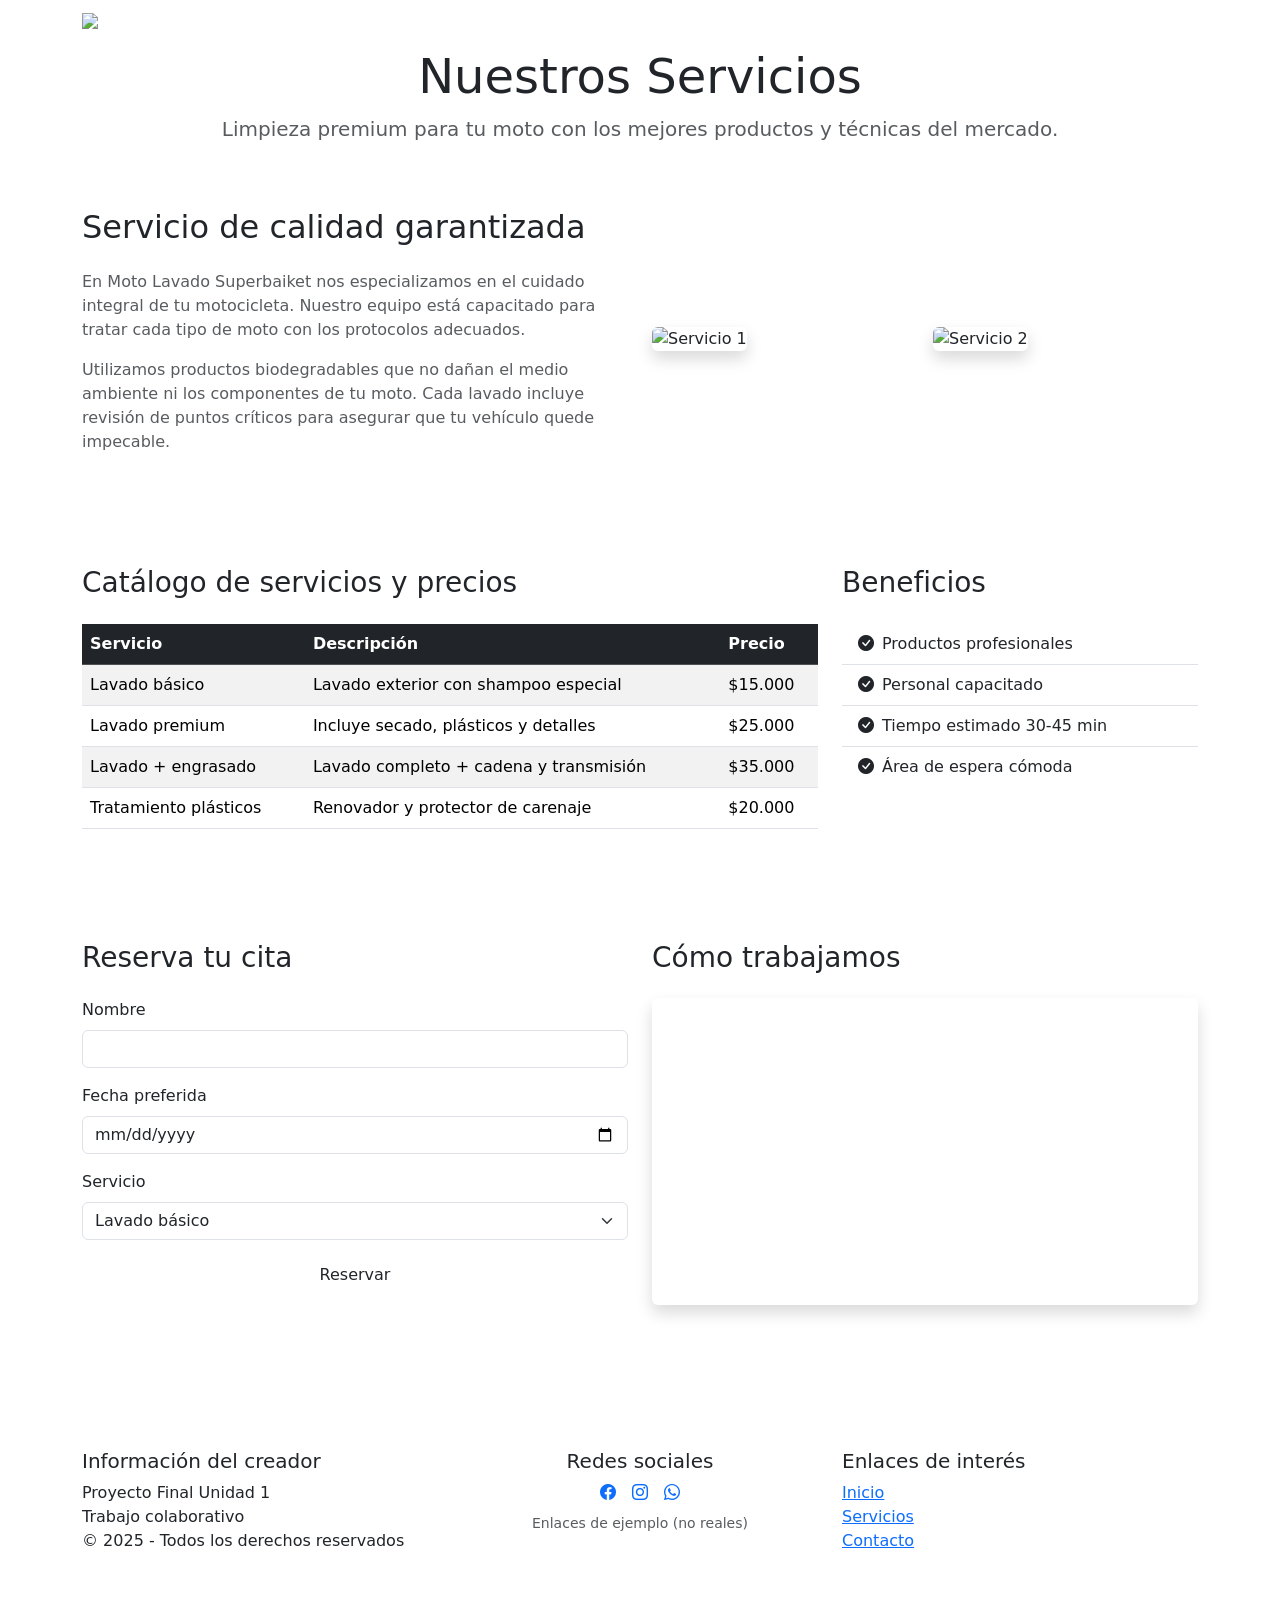
==== pagina.html @ c1816be9 "Integracion Video y Mejora de letra" ====
<!DOCTYPE html>
<html lang="es">
<head>
    <meta charset="UTF-8">
    <meta name="viewport" content="width=device-width, initial-scale=1">
    <title>Servicios - Moto Lavado Superbaiket</title>
    <link href="https://cdn.jsdelivr.net/npm/bootstrap@5.3.8/dist/css/bootstrap.min.css" rel="stylesheet" integrity="sha384-sRIl4kxILFvY47J16cr9ZwB07vP4J8+LH7qKQnuqkuIAvNWLzeN8tE5YBujZqJLB" crossorigin="anonymous">
    <link rel="stylesheet" href="https://cdn.jsdelivr.net/npm/bootstrap-icons@1.11.3/font/bootstrap-icons.min.css">
    <link rel="stylesheet" href="css/paginastyle.css">
</head>
<body>
    <!-- Barra de Navegación -->
    <nav class="navbar navbar-expand-lg navbar-dark fixed-top">
        <div class="container">
            <a class="navbar-brand d-flex align-items-center" href="index.html">
                <img src="imagenes/Logo 1.png" alt="Moto Lavado Superbaiket" class="logo-navbar">
                <span class="ms-2 d-none d-md-inline">Moto Lavado Superbaiket</span>
            </a>
            <button class="navbar-toggler" type="button" data-bs-toggle="collapse" data-bs-target="#navbarNav" aria-controls="navbarNav" aria-expanded="false" aria-label="Toggle navigation">
                <span class="navbar-toggler-icon"></span>
            </button>
            <div class="collapse navbar-collapse justify-content-end" id="navbarNav">
                <ul class="navbar-nav">
                    <li class="nav-item">
                        <a class="nav-link" href="index.html">Inicio</a>
                    </li>
                    <li class="nav-item">
                        <a class="nav-link active" href="pagina.html">Servicios</a>
                    </li>
                </ul>
            </div>
        </div>
    </nav>

    <!-- Espaciador por navbar fixed -->
    <div class="navbar-spacer"></div>

    <main class="container py-5">
        <!-- Encabezado de página -->
        <div class="row mb-5">
            <div class="col-12 text-center">
                <h1 class="display-5 section-title">Nuestros Servicios</h1>
                <p class="lead text-muted">Limpieza premium para tu moto con los mejores productos y técnicas del mercado.</p>
            </div>
        </div>

        <!-- Sección 1: Headline + Imágenes -->
        <section class="row align-items-center mb-5 pb-5">
            <div class="col-md-6 mb-4 mb-md-0">
                <h2 class="section-title mb-4">Servicio de calidad garantizada</h2>
                <p class="text-muted">En Moto Lavado Superbaiket nos especializamos en el cuidado integral de tu motocicleta. Nuestro equipo está capacitado para tratar cada tipo de moto con los protocolos adecuados.</p>
                <p class="text-muted">Utilizamos productos biodegradables que no dañan el medio ambiente ni los componentes de tu moto. Cada lavado incluye revisión de puntos críticos para asegurar que tu vehículo quede impecable.</p>
            </div>
            <div class="col-md-6">
                <div class="row g-3">
                    <div class="col-6">
                        <img src="imagenes/Motolavado4.png" alt="Servicio 1" class="img-fluid rounded shadow w-100">
                    </div>
                    <div class="col-6">
                        <img src="imagenes/Motolavado5.jpg" alt="Servicio 2" class="img-fluid rounded shadow w-100">
                    </div>
                </div>
            </div>
        </section>

        <!-- Sección 2: Tabla de servicios + Lista -->
        <section class="row mb-5 pb-5">
            <div class="col-lg-8 mb-4 mb-lg-0">
                <h3 class="section-title mb-4">Catálogo de servicios y precios</h3>
                <div class="table-responsive">
                    <table class="table table-striped table-hover align-middle">
                        <thead class="table-dark">
                            <tr>
                                <th>Servicio</th>
                                <th>Descripción</th>
                                <th>Precio</th>
                            </tr>
                        </thead>
                        <tbody>
                            <tr>
                                <td>Lavado básico</td>
                                <td>Lavado exterior con shampoo especial</td>
                                <td>$15.000</td>
                            </tr>
                            <tr>
                                <td>Lavado premium</td>
                                <td>Incluye secado, plásticos y detalles</td>
                                <td>$25.000</td>
                            </tr>
                            <tr>
                                <td>Lavado + engrasado</td>
                                <td>Lavado completo + cadena y transmisión</td>
                                <td>$35.000</td>
                            </tr>
                            <tr>
                                <td>Tratamiento plásticos</td>
                                <td>Renovador y protector de carenaje</td>
                                <td>$20.000</td>
                            </tr>
                        </tbody>
                    </table>
                </div>
            </div>
            <div class="col-lg-4">
                <h3 class="section-title mb-4">Beneficios</h3>
                <ul class="list-group list-group-flush">
                    <li class="list-group-item d-flex align-items-center">
                        <i class="bi bi-check-circle-fill text-accent me-2"></i>
                        Productos profesionales
                    </li>
                    <li class="list-group-item d-flex align-items-center">
                        <i class="bi bi-check-circle-fill text-accent me-2"></i>
                        Personal capacitado
                    </li>
                    <li class="list-group-item d-flex align-items-center">
                        <i class="bi bi-check-circle-fill text-accent me-2"></i>
                        Tiempo estimado 30-45 min
                    </li>
                    <li class="list-group-item d-flex align-items-center">
                        <i class="bi bi-check-circle-fill text-accent me-2"></i>
                        Área de espera cómoda
                    </li>
                </ul>
            </div>
        </section>

        <!-- Sección 3: Video + Formulario de contacto -->
        <section class="row mb-5">
            <div class="col-md-6 mb-4 mb-md-0">
                <h3 class="section-title mb-4">Reserva tu cita</h3>
                <form>
                    <div class="mb-3">
                        <label for="nombre2" class="form-label">Nombre</label>
                        <input type="text" class="form-control" id="nombre2" required>
                    </div>
                    <div class="mb-3">
                        <label for="fecha" class="form-label">Fecha preferida</label>
                        <input type="date" class="form-control" id="fecha">
                    </div>
                    <div class="mb-3">
                        <label for="servicio" class="form-label">Servicio</label>
                        <select class="form-select" id="servicio">
                            <option>Lavado básico</option>
                            <option>Lavado premium</option>
                            <option>Lavado + engrasado</option>
                            <option>Tratamiento plásticos</option>
                        </select>
                    </div>
                    <button type="submit" class="btn btn-accent w-100">Reservar</button>
                </form>
            </div>
            <div class="col-md-6">
                <h3 class="section-title mb-4">Cómo trabajamos</h3>
                <div class="ratio ratio-16x9 rounded overflow-hidden shadow">
                    <iframe src="https://www.youtube.com/embed/LuhhlV20DYg" title="Video de nuestro proceso de lavado" allowfullscreen></iframe>
                </div>
            </div>
        </section>
    </main>

    <!-- Footer -->
    <footer class="footer-superbaiket">
        <div class="container py-5">
            <div class="row g-4">
                <div class="col-md-4">
                    <h5 class="footer-title">Información del creador</h5>
                    <ul class="list-unstyled">
                        <li>Proyecto Final Unidad 1</li>
                        <li>Trabajo colaborativo</li>
                        <li>© 2025 - Todos los derechos reservados</li>
                    </ul>
                </div>
                <div class="col-md-4 text-center">
                    <h5 class="footer-title">Redes sociales</h5>
                    <div class="d-flex justify-content-center gap-3">
                        <a href="#" class="footer-social" aria-label="Facebook"><i class="bi bi-facebook"></i></a>
                        <a href="#" class="footer-social" aria-label="Instagram"><i class="bi bi-instagram"></i></a>
                        <a href="#" class="footer-social" aria-label="WhatsApp"><i class="bi bi-whatsapp"></i></a>
                    </div>
                    <p class="small mt-2 text-muted">Enlaces de ejemplo (no reales)</p>
                </div>
                <div class="col-md-4">
                    <h5 class="footer-title">Enlaces de interés</h5>
                    <ul class="list-unstyled">
                        <li><a href="index.html" class="footer-link">Inicio</a></li>
                        <li><a href="pagina.html" class="footer-link">Servicios</a></li>
                        <li><a href="#" class="footer-link">Contacto</a></li>
                    </ul>
                </div>
            </div>
        </div>
    </footer>

    <script src="https://cdn.jsdelivr.net/npm/bootstrap@5.3.8/dist/js/bootstrap.bundle.min.js" integrity="sha384-FKyoEForCGlyvwx9Hj09JcYn3nv7wiPVlz7YYwJrWVcXK/BmnVDxM+D2scQbITxI" crossorigin="anonymous"></script>
</body>
</html>
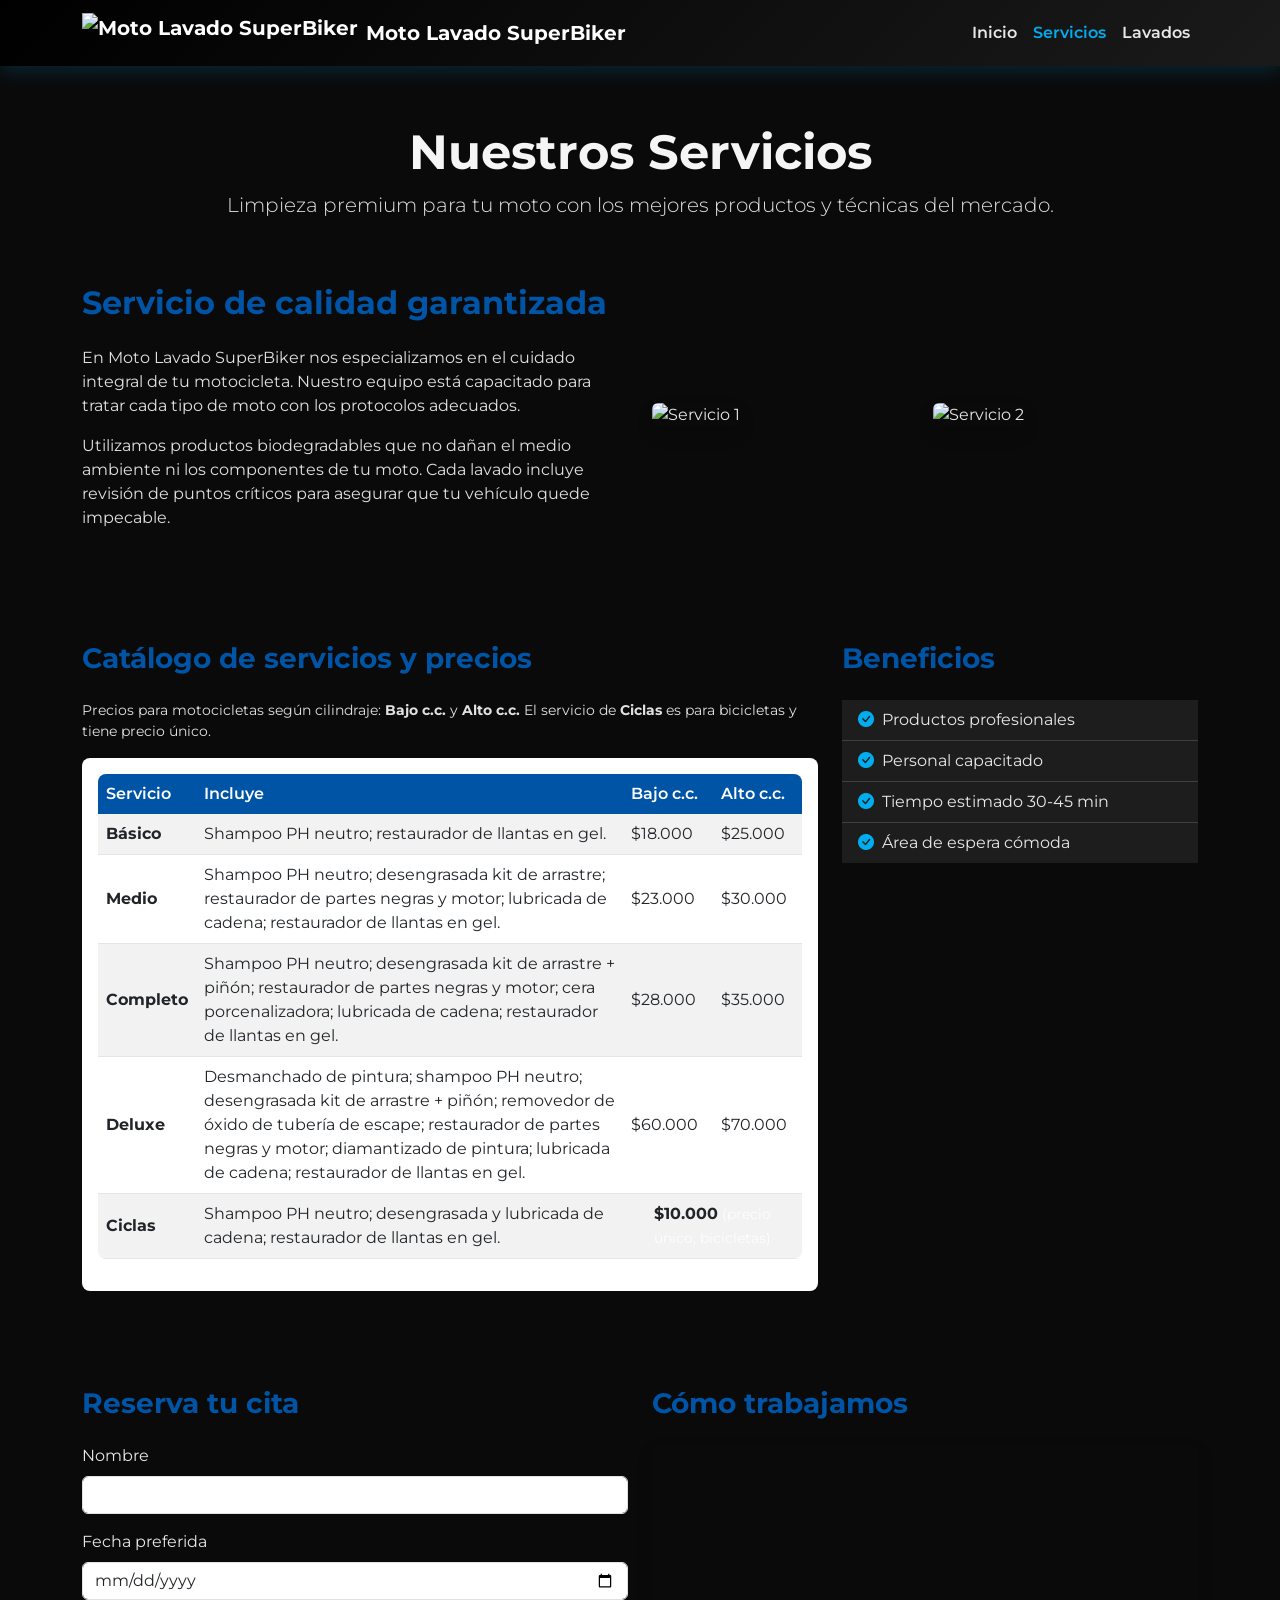
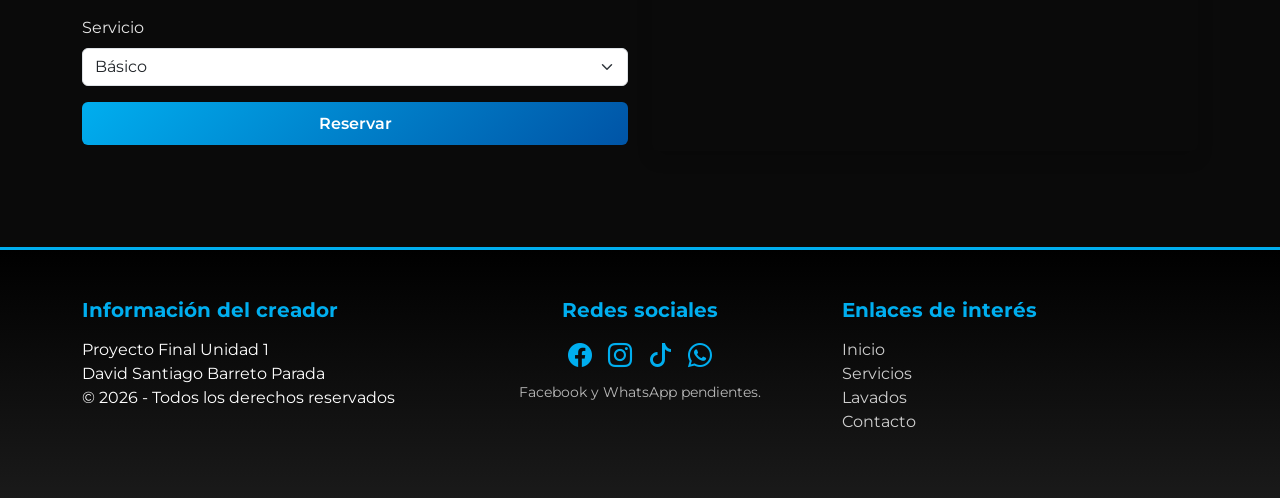
==== commit ef14e18d: "Integracion CRUD AND DOM" ====
--- a/pagina.html
+++ b/pagina.html
@@ -3,7 +3,7 @@
 <head>
     <meta charset="UTF-8">
     <meta name="viewport" content="width=device-width, initial-scale=1">
-    <title>Servicios - Moto Lavado Superbaiket</title>
+    <title>Servicios - Moto Lavado SuperBiker</title>
     <link href="https://cdn.jsdelivr.net/npm/bootstrap@5.3.8/dist/css/bootstrap.min.css" rel="stylesheet" integrity="sha384-sRIl4kxILFvY47J16cr9ZwB07vP4J8+LH7qKQnuqkuIAvNWLzeN8tE5YBujZqJLB" crossorigin="anonymous">
     <link rel="stylesheet" href="https://cdn.jsdelivr.net/npm/bootstrap-icons@1.11.3/font/bootstrap-icons.min.css">
     <link rel="stylesheet" href="css/paginastyle.css">
@@ -13,8 +13,8 @@
     <nav class="navbar navbar-expand-lg navbar-dark fixed-top">
         <div class="container">
             <a class="navbar-brand d-flex align-items-center" href="index.html">
-                <img src="imagenes/Logo 1.png" alt="Moto Lavado Superbaiket" class="logo-navbar">
-                <span class="ms-2 d-none d-md-inline">Moto Lavado Superbaiket</span>
+                <img src="imagenes/Logo 1.png" alt="Moto Lavado SuperBiker" class="logo-navbar">
+                <span class="ms-2 d-none d-md-inline">Moto Lavado SuperBiker</span>
             </a>
             <button class="navbar-toggler" type="button" data-bs-toggle="collapse" data-bs-target="#navbarNav" aria-controls="navbarNav" aria-expanded="false" aria-label="Toggle navigation">
                 <span class="navbar-toggler-icon"></span>
@@ -27,6 +27,9 @@
                     <li class="nav-item">
                         <a class="nav-link active" href="pagina.html">Servicios</a>
                     </li>
+                    <li class="nav-item">
+                        <a class="nav-link" href="productos.html">Lavados</a>
+                    </li>
                 </ul>
             </div>
         </div>
@@ -48,7 +51,7 @@
         <section class="row align-items-center mb-5 pb-5">
             <div class="col-md-6 mb-4 mb-md-0">
                 <h2 class="section-title mb-4">Servicio de calidad garantizada</h2>
-                <p class="text-muted">En Moto Lavado Superbaiket nos especializamos en el cuidado integral de tu motocicleta. Nuestro equipo está capacitado para tratar cada tipo de moto con los protocolos adecuados.</p>
+                <p class="text-muted">En Moto Lavado SuperBiker nos especializamos en el cuidado integral de tu motocicleta. Nuestro equipo está capacitado para tratar cada tipo de moto con los protocolos adecuados.</p>
                 <p class="text-muted">Utilizamos productos biodegradables que no dañan el medio ambiente ni los componentes de tu moto. Cada lavado incluye revisión de puntos críticos para asegurar que tu vehículo quede impecable.</p>
             </div>
             <div class="col-md-6">
@@ -67,35 +70,46 @@
         <section class="row mb-5 pb-5">
             <div class="col-lg-8 mb-4 mb-lg-0">
                 <h3 class="section-title mb-4">Catálogo de servicios y precios</h3>
+                <p class="text-muted small mb-3">Precios para motocicletas según cilindraje: <strong>Bajo c.c.</strong> y <strong>Alto c.c.</strong> El servicio de <strong>Ciclas</strong> es para bicicletas y tiene precio único.</p>
                 <div class="table-responsive">
                     <table class="table table-striped table-hover align-middle">
                         <thead class="table-dark">
                             <tr>
                                 <th>Servicio</th>
-                                <th>Descripción</th>
-                                <th>Precio</th>
+                                <th>Incluye</th>
+                                <th>Bajo c.c.</th>
+                                <th>Alto c.c.</th>
                             </tr>
                         </thead>
                         <tbody>
                             <tr>
-                                <td>Lavado básico</td>
-                                <td>Lavado exterior con shampoo especial</td>
-                                <td>$15.000</td>
-                            </tr>
-                            <tr>
-                                <td>Lavado premium</td>
-                                <td>Incluye secado, plásticos y detalles</td>
+                                <td><strong>Básico</strong></td>
+                                <td>Shampoo PH neutro; restaurador de llantas en gel.</td>
+                                <td>$18.000</td>
                                 <td>$25.000</td>
                             </tr>
                             <tr>
-                                <td>Lavado + engrasado</td>
-                                <td>Lavado completo + cadena y transmisión</td>
+                                <td><strong>Medio</strong></td>
+                                <td>Shampoo PH neutro; desengrasada kit de arrastre; restaurador de partes negras y motor; lubricada de cadena; restaurador de llantas en gel.</td>
+                                <td>$23.000</td>
+                                <td>$30.000</td>
+                            </tr>
+                            <tr>
+                                <td><strong>Completo</strong></td>
+                                <td>Shampoo PH neutro; desengrasada kit de arrastre + piñón; restaurador de partes negras y motor; cera porcenalizadora; lubricada de cadena; restaurador de llantas en gel.</td>
+                                <td>$28.000</td>
                                 <td>$35.000</td>
                             </tr>
                             <tr>
-                                <td>Tratamiento plásticos</td>
-                                <td>Renovador y protector de carenaje</td>
-                                <td>$20.000</td>
+                                <td><strong>Deluxe</strong></td>
+                                <td>Desmanchado de pintura; shampoo PH neutro; desengrasada kit de arrastre + piñón; removedor de óxido de tubería de escape; restaurador de partes negras y motor; diamantizado de pintura; lubricada de cadena; restaurador de llantas en gel.</td>
+                                <td>$60.000</td>
+                                <td>$70.000</td>
+                            </tr>
+                            <tr>
+                                <td><strong>Ciclas</strong></td>
+                                <td>Shampoo PH neutro; desengrasada y lubricada de cadena; restaurador de llantas en gel.</td>
+                                <td colspan="2" class="text-center"><strong>$10.000</strong> <span class="text-muted small">(precio único, bicicletas)</span></td>
                             </tr>
                         </tbody>
                     </table>
@@ -140,10 +154,11 @@
                     <div class="mb-3">
                         <label for="servicio" class="form-label">Servicio</label>
                         <select class="form-select" id="servicio">
-                            <option>Lavado básico</option>
-                            <option>Lavado premium</option>
-                            <option>Lavado + engrasado</option>
-                            <option>Tratamiento plásticos</option>
+                            <option>Básico</option>
+                            <option>Medio</option>
+                            <option>Completo</option>
+                            <option>Deluxe</option>
+                            <option>Ciclas (bicicletas)</option>
                         </select>
                     </div>
                     <button type="submit" class="btn btn-accent w-100">Reservar</button>
@@ -166,24 +181,26 @@
                     <h5 class="footer-title">Información del creador</h5>
                     <ul class="list-unstyled">
                         <li>Proyecto Final Unidad 1</li>
-                        <li>Trabajo colaborativo</li>
-                        <li>© 2025 - Todos los derechos reservados</li>
+                        <li>David Santiago Barreto Parada</li>
+                        <li>© 2026 - Todos los derechos reservados</li>
                     </ul>
                 </div>
                 <div class="col-md-4 text-center">
                     <h5 class="footer-title">Redes sociales</h5>
                     <div class="d-flex justify-content-center gap-3">
-                        <a href="#" class="footer-social" aria-label="Facebook"><i class="bi bi-facebook"></i></a>
-                        <a href="#" class="footer-social" aria-label="Instagram"><i class="bi bi-instagram"></i></a>
-                        <a href="#" class="footer-social" aria-label="WhatsApp"><i class="bi bi-whatsapp"></i></a>
-                    </div>
-                    <p class="small mt-2 text-muted">Enlaces de ejemplo (no reales)</p>
+                        <a href="#" class="footer-social" aria-label="Facebook (pendiente)"><i class="bi bi-facebook"></i></a>
+                        <a href="https://www.instagram.com/motolavado_superbiker?igsh=YTVqdnNhYm55aDRh" class="footer-social" aria-label="Instagram Moto Lavado SuperBiker" target="_blank" rel="noopener noreferrer"><i class="bi bi-instagram"></i></a>
+                        <a href="https://www.tiktok.com/@motolavado.sbk" class="footer-social" aria-label="TikTok Moto Lavado SuperBiker" target="_blank" rel="noopener noreferrer"><i class="bi bi-tiktok"></i></a>
+                        <a href="#" class="footer-social" aria-label="WhatsApp (pendiente)"><i class="bi bi-whatsapp"></i></a>
+                    </div>
+                    <p class="small mt-2 text-muted">Facebook y WhatsApp pendientes.</p>
                 </div>
                 <div class="col-md-4">
                     <h5 class="footer-title">Enlaces de interés</h5>
                     <ul class="list-unstyled">
                         <li><a href="index.html" class="footer-link">Inicio</a></li>
                         <li><a href="pagina.html" class="footer-link">Servicios</a></li>
+                        <li><a href="productos.html" class="footer-link">Lavados</a></li>
                         <li><a href="#" class="footer-link">Contacto</a></li>
                     </ul>
                 </div>
--- a/css/paginastyle.css
+++ b/css/paginastyle.css
@@ -0,0 +1,207 @@
+/* Moto Lavado SuperBiker - Estilos página Servicios */
+/* Misma paleta que iniciostyle.css */
+
+@import url('https://fonts.googleapis.com/css2?family=Montserrat:wght@400;600;700&display=swap');
+
+:root {
+    --superbaiket-negro: #000000;
+    --superbaiket-cyan: #00AEEF;
+    --superbaiket-azul: #0054A6;
+    --superbaiket-blanco: #ffffff;
+}
+
+body {
+    font-family: 'Montserrat', sans-serif;
+    background-color: #0a0a0a;
+    color: #333;
+}
+
+/* Contraste: texto legible sobre fondo oscuro */
+main {
+    color: rgba(255, 255, 255, 0.9);
+}
+
+main p,
+main .text-muted,
+main .lead {
+    color: rgba(255, 255, 255, 0.88) !important;
+}
+
+main .display-5 {
+    color: #f5f5f5;
+}
+
+/* Tabla catálogo: fondo claro y texto oscuro para legibilidad */
+main .table-responsive {
+    background: #fff;
+    padding: 1rem;
+    border-radius: 8px;
+}
+
+main .table tbody td {
+    color: #212529 !important;
+    border-color: rgba(0,0,0,.1);
+}
+
+main .table thead.table-dark th {
+    background-color: var(--superbaiket-azul) !important;
+    color: white !important;
+}
+
+/* Listas sobre fondo oscuro */
+main .list-group-item {
+    background: rgba(255, 255, 255, 0.08);
+    color: rgba(255, 255, 255, 0.9);
+    border-color: rgba(255,255,255,0.15);
+}
+
+/* Cards y formularios mantienen fondo claro y texto oscuro */
+main .card,
+main .card-body {
+    background-color: #fff !important;
+}
+
+main .card .form-label,
+main .card .form-control,
+main .card .form-select,
+main .card textarea,
+main .card p,
+main .card h3,
+main .card .section-title {
+    color: #212529 !important;
+}
+
+main .card .text-muted,
+main .card small {
+    color: #6c757d !important;
+}
+
+main .card .list-group-item {
+    background: #fff !important;
+    color: #212529 !important;
+    border-color: rgba(0,0,0,.125);
+}
+
+/* Navbar */
+.navbar {
+    background: linear-gradient(135deg, var(--superbaiket-negro) 0%, #1a1a1a 100%) !important;
+    box-shadow: 0 4px 20px rgba(0, 174, 239, 0.2);
+}
+
+.navbar-brand {
+    font-weight: 700;
+    color: var(--superbaiket-blanco) !important;
+}
+
+.logo-navbar {
+    height: 40px;
+    width: auto;
+    object-fit: contain;
+}
+
+.nav-link {
+    color: rgba(255, 255, 255, 0.9) !important;
+    font-weight: 600;
+    transition: color 0.3s;
+}
+
+.nav-link:hover,
+.nav-link.active {
+    color: var(--superbaiket-cyan) !important;
+}
+
+/* Espaciador para navbar fixed */
+.navbar-spacer {
+    height: 76px;
+}
+
+/* Títulos */
+.section-title {
+    color: var(--superbaiket-azul);
+    font-weight: 700;
+}
+
+.text-accent {
+    color: var(--superbaiket-cyan) !important;
+}
+
+/* Tablas */
+.table {
+    border-radius: 8px;
+    overflow: hidden;
+}
+
+.table thead th {
+    background-color: var(--superbaiket-azul) !important;
+    color: white !important;
+    font-weight: 600;
+    border: none;
+}
+
+/* Badge acento */
+.bg-accent {
+    background-color: var(--superbaiket-cyan) !important;
+}
+
+/* Botón acento */
+.btn-accent {
+    background: linear-gradient(135deg, var(--superbaiket-cyan) 0%, var(--superbaiket-azul) 100%);
+    border: none;
+    color: white;
+    font-weight: 600;
+    padding: 0.6rem 1.5rem;
+    transition: transform 0.2s, box-shadow 0.2s;
+}
+
+.btn-accent:hover {
+    background: linear-gradient(135deg, #00c4ff 0%, #0066cc 100%);
+    color: white;
+    transform: translateY(-2px);
+    box-shadow: 0 4px 15px rgba(0, 174, 239, 0.4);
+}
+
+/* Cards */
+.card {
+    border-radius: 12px;
+    border: none;
+}
+
+/* Footer */
+.footer-superbaiket {
+    background: linear-gradient(180deg, var(--superbaiket-negro) 0%, #1a1a1a 100%);
+    color: var(--superbaiket-blanco);
+    border-top: 3px solid var(--superbaiket-cyan);
+}
+
+.footer-title {
+    color: var(--superbaiket-cyan);
+    font-weight: 700;
+    margin-bottom: 1rem;
+}
+
+.footer-social {
+    color: var(--superbaiket-cyan);
+    font-size: 1.5rem;
+    transition: color 0.3s, transform 0.3s;
+}
+
+.footer-social:hover {
+    color: var(--superbaiket-blanco);
+    transform: scale(1.2);
+}
+
+.footer-link {
+    color: rgba(255, 255, 255, 0.8);
+    text-decoration: none;
+    transition: color 0.3s;
+}
+
+.footer-link:hover {
+    color: var(--superbaiket-cyan);
+}
+
+/* Texto del footer legible sobre fondo oscuro */
+.footer-superbaiket .text-muted,
+.footer-superbaiket .small {
+    color: rgba(255, 255, 255, 0.7) !important;
+}
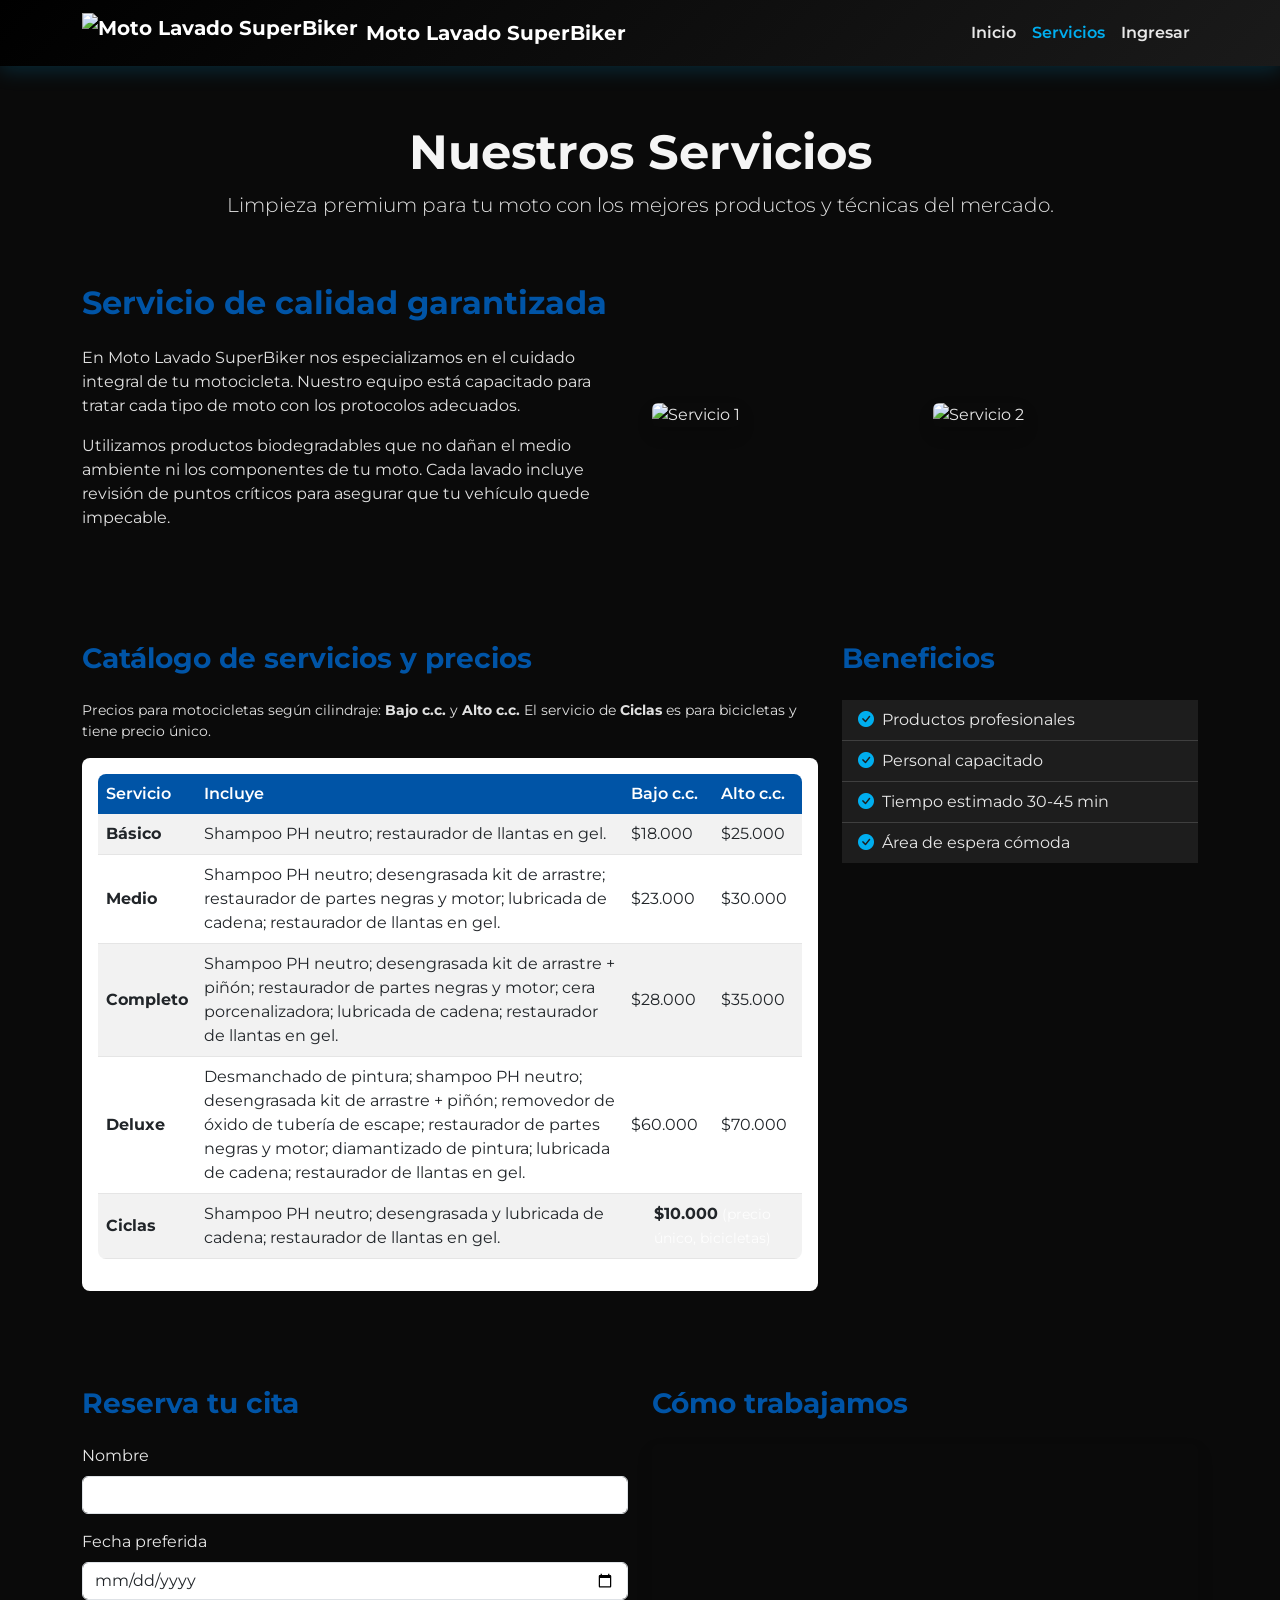
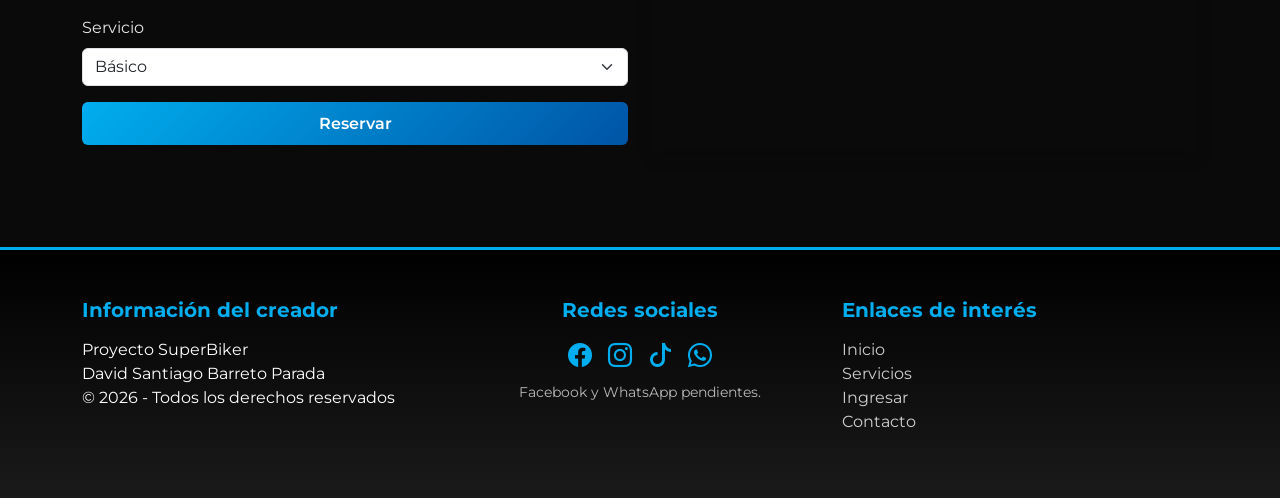
==== commit e6f4ef41: "add Login" ====
--- a/pagina.html
+++ b/pagina.html
@@ -28,7 +28,7 @@
                         <a class="nav-link active" href="pagina.html">Servicios</a>
                     </li>
                     <li class="nav-item">
-                        <a class="nav-link" href="productos.html">Lavados</a>
+                        <a class="nav-link" href="ingresar.html">Ingresar</a>
                     </li>
                 </ul>
             </div>
@@ -180,7 +180,7 @@
                 <div class="col-md-4">
                     <h5 class="footer-title">Información del creador</h5>
                     <ul class="list-unstyled">
-                        <li>Proyecto Final Unidad 1</li>
+                        <li>Proyecto SuperBiker</li>
                         <li>David Santiago Barreto Parada</li>
                         <li>© 2026 - Todos los derechos reservados</li>
                     </ul>
@@ -200,7 +200,7 @@
                     <ul class="list-unstyled">
                         <li><a href="index.html" class="footer-link">Inicio</a></li>
                         <li><a href="pagina.html" class="footer-link">Servicios</a></li>
-                        <li><a href="productos.html" class="footer-link">Lavados</a></li>
+                        <li><a href="ingresar.html" class="footer-link">Ingresar</a></li>
                         <li><a href="#" class="footer-link">Contacto</a></li>
                     </ul>
                 </div>
--- a/css/paginastyle.css
+++ b/css/paginastyle.css
@@ -10,10 +10,16 @@
     --superbaiket-blanco: #ffffff;
 }
 
+html {
+    overflow-x: hidden;
+}
+
 body {
     font-family: 'Montserrat', sans-serif;
     background-color: #0a0a0a;
     color: #333;
+    overflow-x: hidden;
+    max-width: 100%;
 }
 
 /* Contraste: texto legible sobre fondo oscuro */
@@ -99,6 +105,25 @@
     object-fit: contain;
 }
 
+@media (max-width: 991.98px) {
+    .navbar .container {
+        padding-left: 0.75rem;
+        padding-right: 0.75rem;
+    }
+
+    .navbar-brand {
+        max-width: calc(100% - 3.5rem);
+        min-width: 0;
+        margin-right: 0;
+    }
+
+    .logo-navbar {
+        max-height: 38px;
+        height: auto;
+        max-width: min(200px, 48vw);
+    }
+}
+
 .nav-link {
     color: rgba(255, 255, 255, 0.9) !important;
     font-weight: 600;
